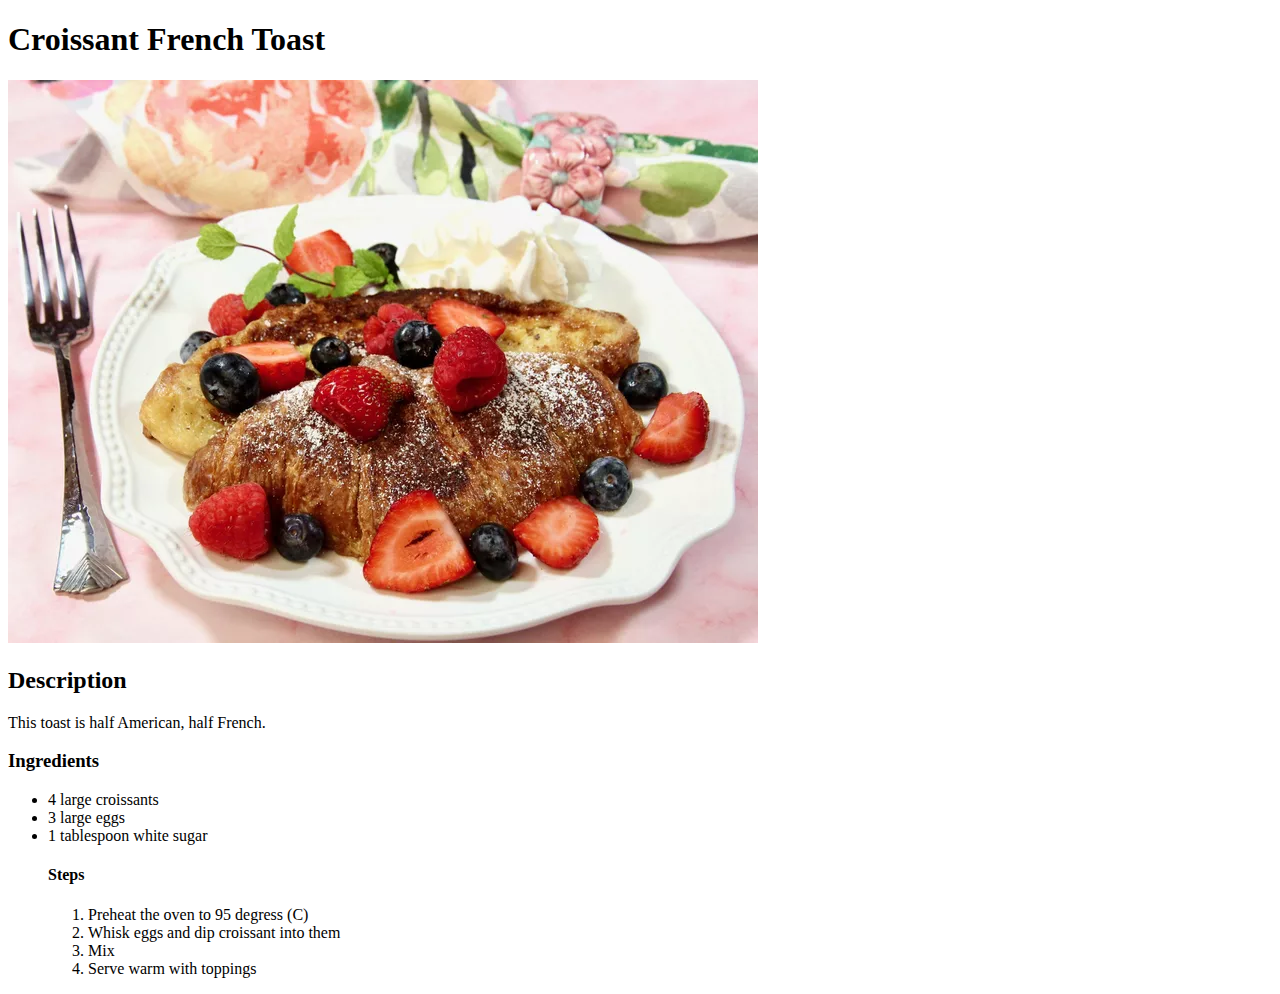
==== recipes/croissant.html @ c7296566 "Added a photo and a recipe for a croissant" ====
<!DOCTYPE html>
<html lang="en">
    <head>
        <meta charset="utf-8">
        <title>Croissant French Toast</title>
    </head>

    <body>
        <h1>Croissant French Toast</h1>
        <img src="../photos/croissant" alt="Professional photo of a croissant with fruits on top of it">
        <h2>Description</h2>
        This toast is half American, half French.
        <h3>Ingredients</h3>
        <ul>
            <li>4 large croissants</li>
            <li>3 large eggs</li>
            <li>1 tablespoon white sugar</li>
        <h4>Steps</h4>
        <ol>
            <li>Preheat the oven to 95 degress (C)</li>
            <li>Whisk eggs and dip croissant into them</li>
            <li>Mix</li>
            <li>Serve warm with toppings</li>
    </body>
</html>
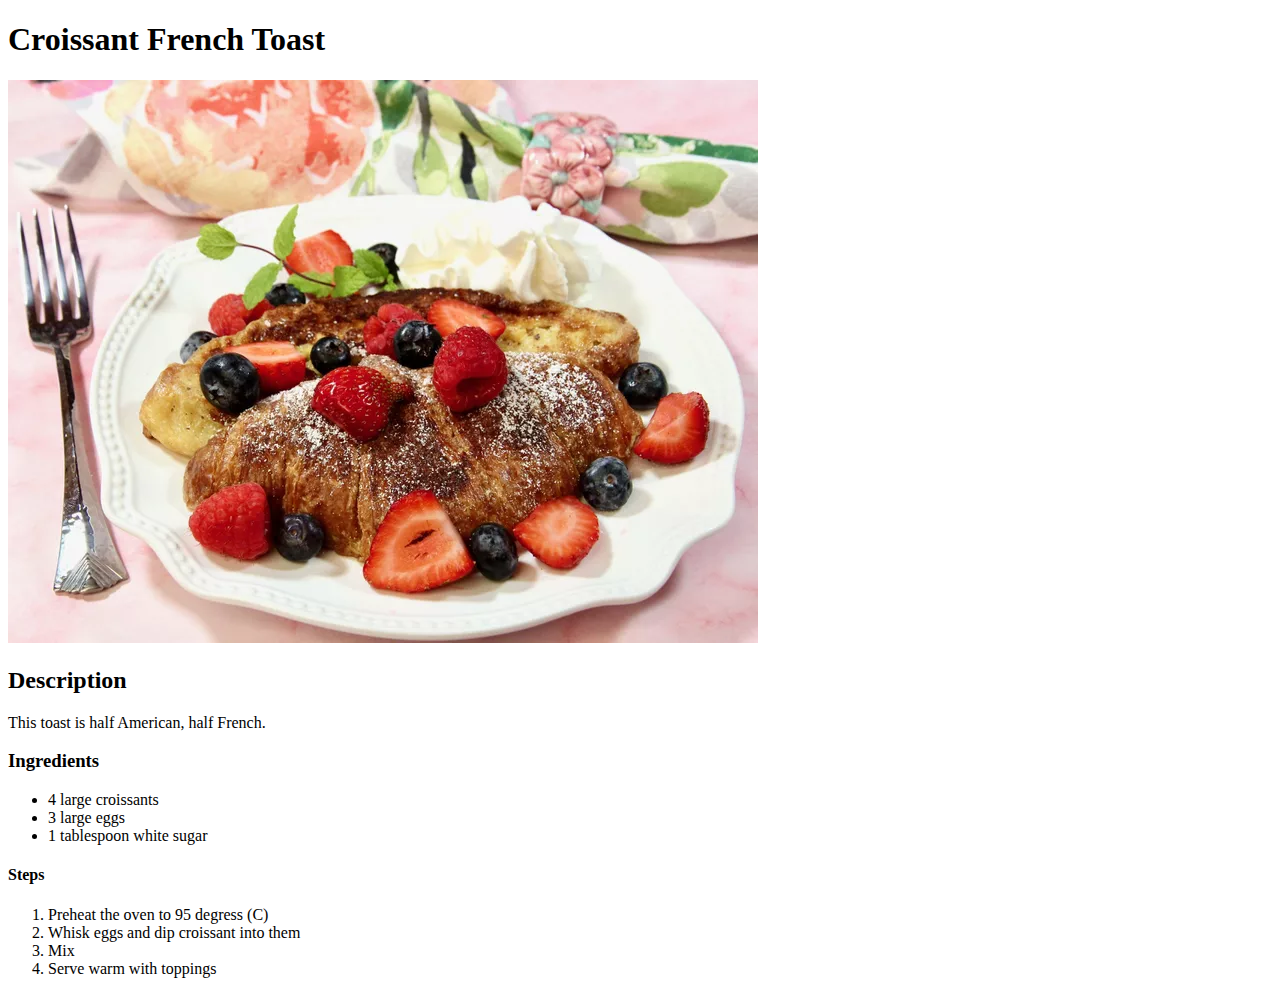
==== commit db9ab67d: "Added missing </ol> and </ul>. Also added one link to the main page" ====
--- a/recipes/croissant.html
+++ b/recipes/croissant.html
@@ -7,7 +7,7 @@
 
     <body>
         <h1>Croissant French Toast</h1>
-        <img src="../photos/croissant" alt="Professional photo of a croissant with fruits on top of it">
+        <img src="../photos/croissant.webp" alt="Professional photo of a croissant with fruits on top of it">
         <h2>Description</h2>
         This toast is half American, half French.
         <h3>Ingredients</h3>
@@ -15,11 +15,13 @@
             <li>4 large croissants</li>
             <li>3 large eggs</li>
             <li>1 tablespoon white sugar</li>
+        </ul>
         <h4>Steps</h4>
         <ol>
             <li>Preheat the oven to 95 degress (C)</li>
             <li>Whisk eggs and dip croissant into them</li>
             <li>Mix</li>
             <li>Serve warm with toppings</li>
+        </ol>
     </body>
 </html>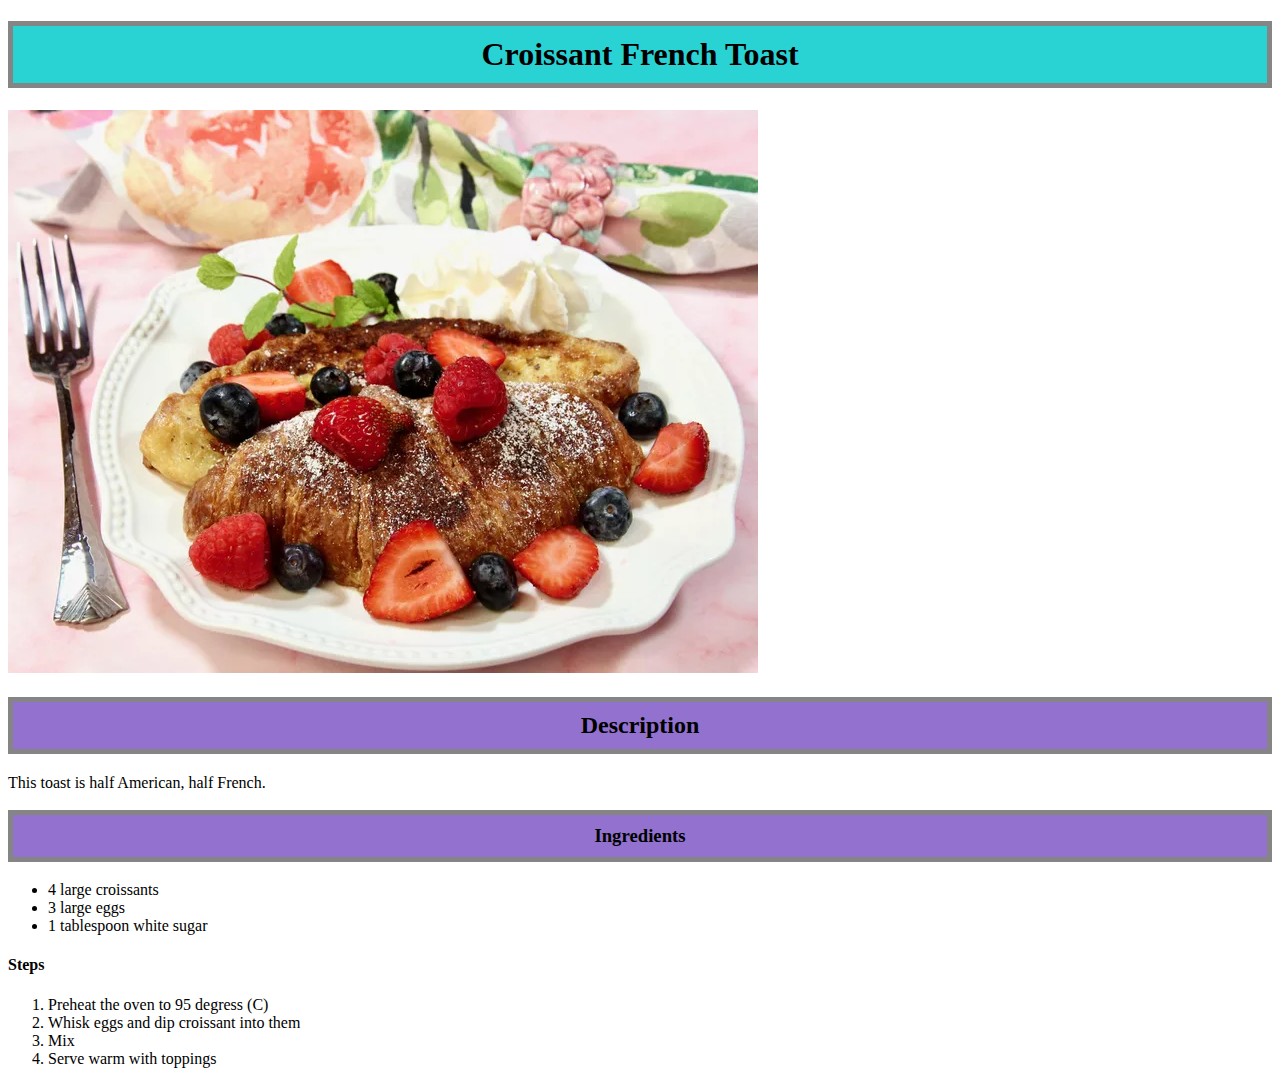
==== commit d6b26c3f: "Added CSS styles" ====
--- a/recipes/croissant.html
+++ b/recipes/croissant.html
@@ -3,6 +3,7 @@
     <head>
         <meta charset="utf-8">
         <title>Croissant French Toast</title>
+        <link rel="stylesheet" href="styles.css">
     </head>
 
     <body>
--- a/recipes/styles.css
+++ b/recipes/styles.css
@@ -0,0 +1,20 @@
+div {
+    width: 400px;
+    margin: 0px auto;
+}
+
+h1,
+h2,
+h3 {
+    text-align: center;
+    background-color: rgb(41, 211, 211);
+    padding: 10px;
+    border: solid 5px rgb(133, 133, 133);
+}
+
+h2,
+h3 {
+    background-color: rgb(146, 113, 207);
+}
+
+
